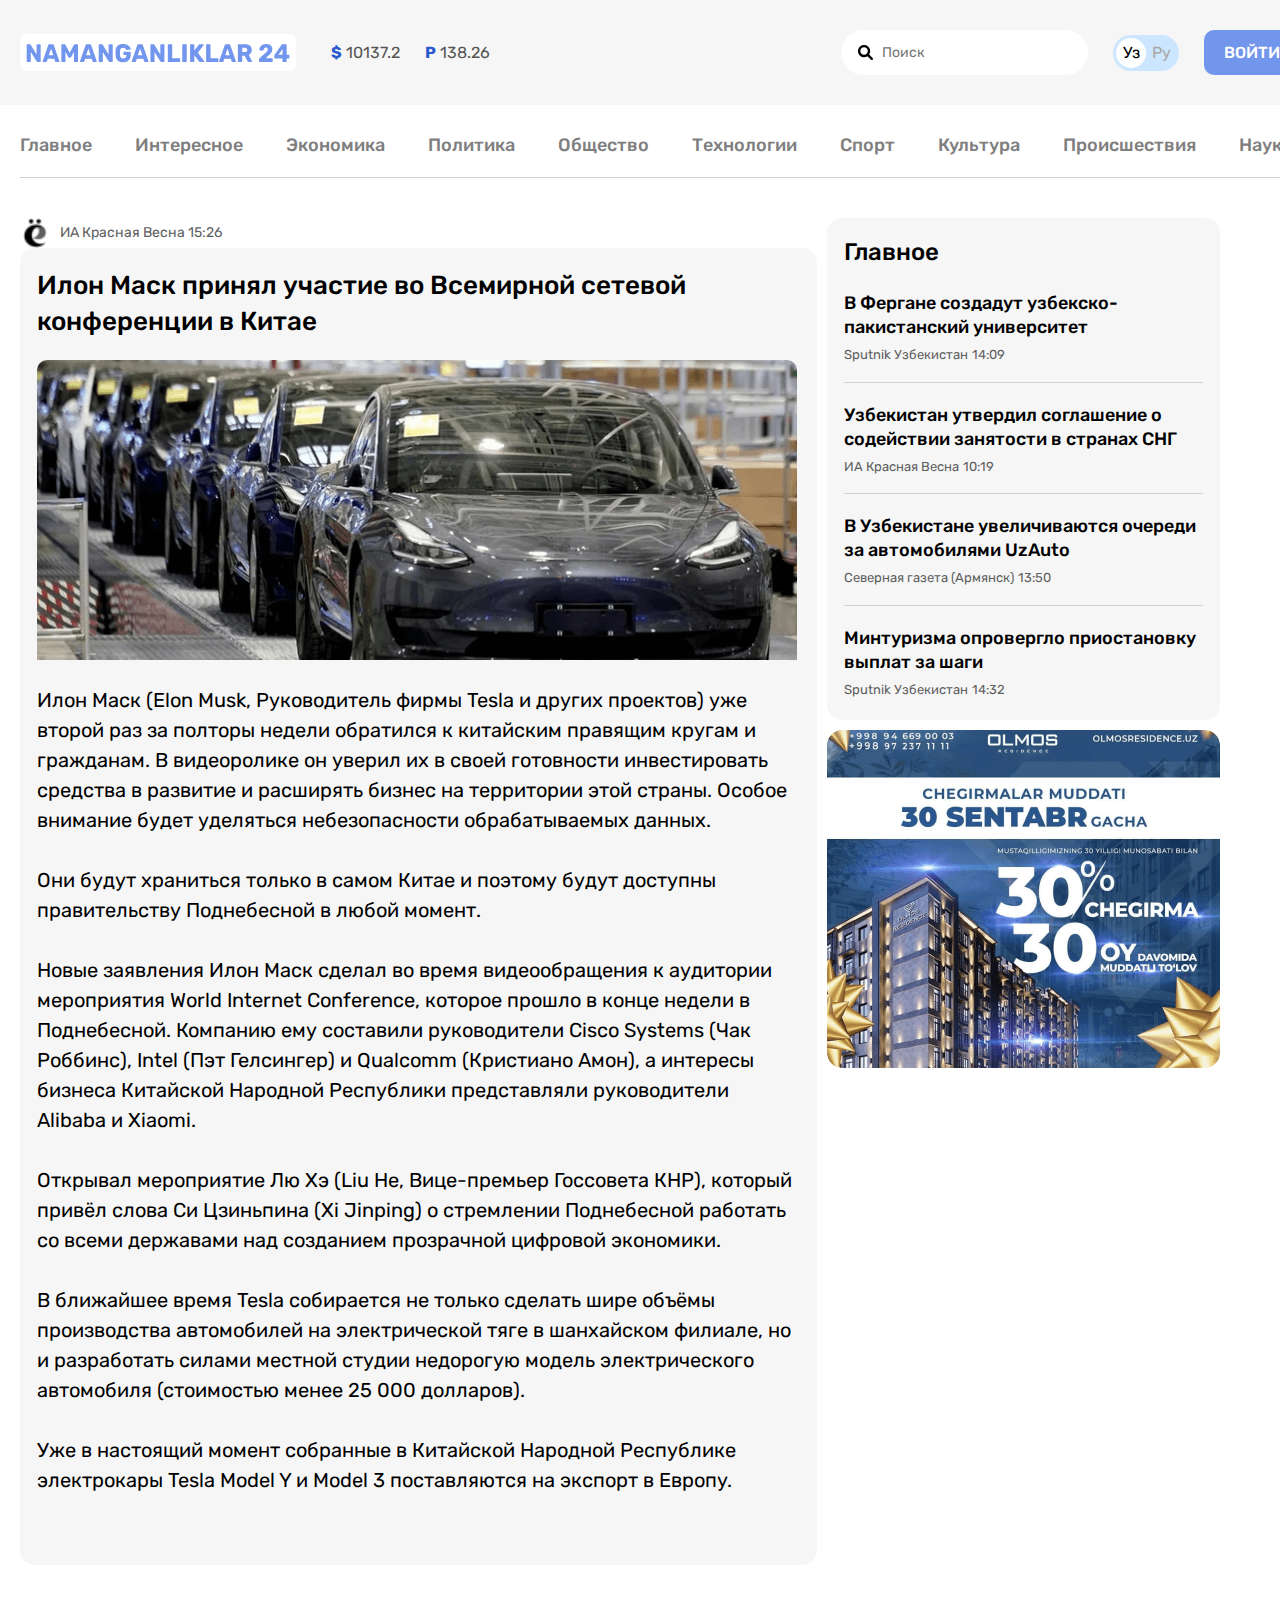
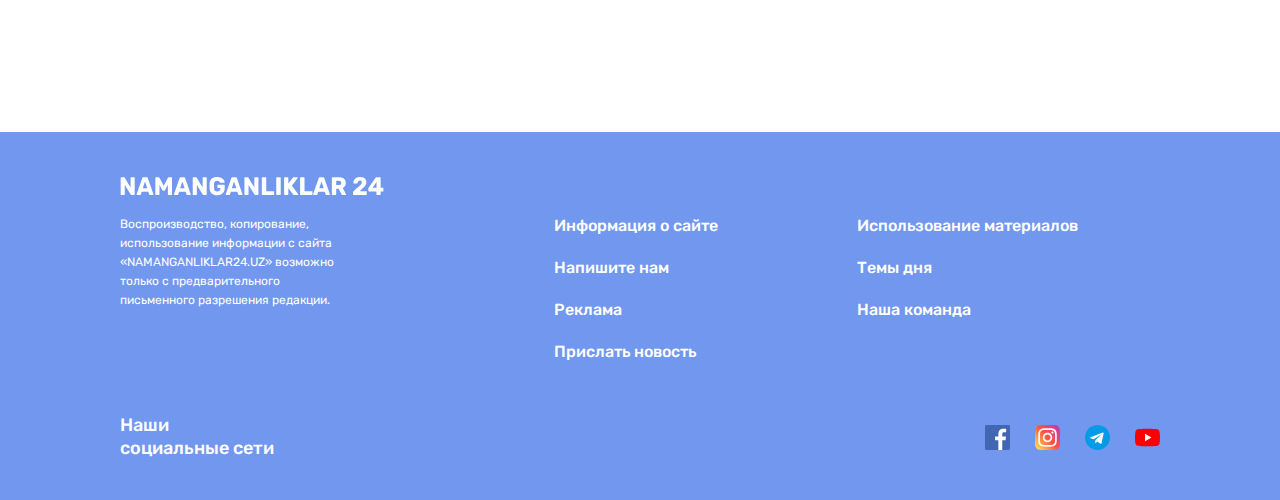
==== article.html @ df7be06e "add 2 html" ====
<!DOCTYPE html>
<html lang="ru">
<head>
    <meta charset="UTF-8">
    <meta http-equiv="X-UA-Compatible" content="IE=edge">
    <meta name="viewport" content="width=device-width, initial-scale=1.0">
    <title>Namanganliklar -24-</title>
    <!-- google fonts -->
    <link rel="preconnect" href="https://fonts.googleapis.com">
    <link rel="preconnect" href="https://fonts.gstatic.com" crossorigin>
    <link href="https://fonts.googleapis.com/css2?family=Rubik:wght@400;500&display=swap" rel="stylesheet">

    <!-- css styles -->
    <link rel="stylesheet" href="/normalize.css">
    <link rel="stylesheet" href="/style.css">
</head>
<body>
    <header> 
        <!-- site header top section -->
        <div class="site-header-top">
            <div class="container site-header-top-container">
                <a class="site-header-top-logo" href="./index.html">
                    <img class="site-header-top-img" src="./img/logo.svg" alt="Namanganliklar sayt logosi" width="264px" height="28px">
                </a>
                <ul class="currency-rates">
                    <li class="currency-rates-item">
                        <strong class="currency-rates-strong">$</strong>
                        <span class="currency-rates-text">10137.2</span>
                    </li>
                    <li class="currency-rates-item">
                        <strong class="currency-rates-strong">P</strong>
                        <span class="currency-rates-text">138.26</span>
                    </li>
                </ul>
                <form class="site-header-top-form" action="" method="get">
                    <input class="site-header-top-form-input" type="search" aria-label="search" name="search" placeholder="Поиск" required>
                </form>
                <span class="lang-toggler">
                    <a class="lang-toggler-link lang-tonggler-link-ACTIVE" href="">Уз</a>
                    <a class="lang-toggler-link" href="">Ру</a>
                </span>
                <a class="site-header-top-btn primary-btn" href="">ВОЙТИ</a>
            </div>
        </div>
    <!-- site header top end -->
    <!-- site header bottom -->
    <div class="site-header-bottom">
        <div class="container">
            <nav class="site-header-nav">
                <ul class="site-header-nav-list">
                    <li class="site-header-nav-item">
                        <a class="site-header-nav-list-item-link" href="index.html">Главное</a>
                    </li>
                    <li class="site-header-nav-item">
                        <a class="site-header-nav-list-item-link" href="index-list.html">Интересное</a>
                    </li>
                    <li class="site-header-nav-item">
                        <a class="site-header-nav-list-item-link" href="">Экономика</a>
                    </li>
                    <li class="site-header-nav-item">
                        <a class="site-header-nav-list-item-link" href="">Политика</a>
                    </li>
                    <li class="site-header-nav-item">
                        <a class="site-header-nav-list-item-link" href="">Общество</a>
                    </li>
                    <li class="site-header-nav-item">
                        <a class="site-header-nav-list-item-link" href="">Технологии</a>
                    </li>
                    <li class="site-header-nav-item">
                        <a class="site-header-nav-list-item-link" href="">Спорт</a>
                    </li>
                    <li class="site-header-nav-item">
                        <a class="site-header-nav-list-item-link" href="">Культура</a>
                    </li>
                    <li class="site-header-nav-item">
                        <a class="site-header-nav-list-item-link" href="">Происшествия</a>
                    </li>
                    <li class="site-header-nav-item">
                        <a class="site-header-nav-list-item-link" href="">Наука</a>
                    </li>
                </ul>
            </nav>
        </div>
    </div>
    <!-- site header bottom -->
    </header>
    <main class="site-main">
<!-- news cards section -->

<!-- gl news section wrapper -->
<div class="container">
<div class="gl-news-wrapper-arcitcle">
<!-- gl news -->
    <div class="gl-news">
        <div class="gl-news-item-footer">
                            <img class="gl-news-item-footer-img-arcticle" src="./img/solenka.png" alt="krasnayavesna sayt logosi" srcset="./img/solenka.png 1x, ./img/solenka@2x.png 2x" width="30" height="30">
                                <span class="gl-news-item-footer-text-arcticle">ИА Красная Весна 15:26</span>
                        </div>
        <ul class="gl-news-list">
            <!-- global news item 1 -->
            <li class="gl-news-item-article">
                <h2 class="gl-news-item-content-title-arcticle">Илон Маск принял участие во Всемирной сетевой конференции в Китае
                    </h2>
                    <img class="gl-news-item-img-arcticle" src="./img/teslabig.png" alt="samalyot" srcset="./img/teslabig.png 1x, ./img/teslabig@2x.png 2x" width="797px" height="300">
<p class="gl-news-item-text-arcticle"> 
    Илон Маск (Elon Musk, Руководитель фирмы Tesla и других проектов) уже второй раз за полторы недели обратился к китайским правящим кругам и гражданам. В видеоролике он уверил их в своей готовности инвестировать средства в развитие и расширять бизнес на территории этой страны. Особое внимание будет уделяться небезопасности обрабатываемых данных. 
    <br>
    <br>
    Они будут храниться только в самом Китае и поэтому будут доступны правительству Поднебесной в любой момент.
    <br>
    <br>
    Новые заявления Илон Маск сделал во время видеообращения к аудитории мероприятия World Internet Conference, которое прошло в конце недели в Поднебесной. Компанию ему составили руководители Cisco Systems (Чак Роббинс), Intel (Пэт Гелсингер) и Qualcomm (Кристиано Амон), а интересы бизнеса Китайской Народной Республики представляли руководители Alibaba и Xiaomi. 
    <br>
    <br>
    Открывал мероприятие Лю Хэ (Liu He, Вице-премьер Госсовета КНР), который привёл слова Си Цзиньпина (Xi Jinping) о стремлении Поднебесной работать со всеми державами над созданием прозрачной цифровой экономики.
    <br>
    <br>
    В ближайшее время Tesla собирается не только сделать шире объёмы производства автомобилей на электрической тяге в шанхайском филиале, но и разработать силами местной студии недорогую модель электрического автомобиля (стоимостью менее 25 000 долларов).
    <br>
    <br>
    Уже в настоящий момент собранные в Китайской Народной Республике электрокары Tesla Model Y и Model 3 поставляются на экспорт в Европу.
</p>
            </li>

</div>
<!-- gl news end -->

<!-- gl news saidbar -->
<div class="gl-news-saidbar">
    <ul class="gl-news-saidbar-list">
        <h2 class="gl-news-saidbar-list-title">Главное</h2>
        <!-- gl news saidbar list item 1 -->
        <li class="gl-news-saidbar-list-item">
            <h2 class="gl-news-saidbar-list-item-title">В Фергане создадут узбекско-пакистанский университет</h2>
            <div class="gl-news-saidbar-item-footer">
                    <span class="gl-news-saidbar-item-footer-text">Sputnik Узбекистан</span>
                    <time class="gl-news-saidbar-item-footer-time" datetime="2022-02-12T15:55:59">14:09</time>
            </div>
        </li>
        <!-- gl news saidbar list item 2 -->
        
        <li class="gl-news-saidbar-list-item">
            <h2 class="gl-news-saidbar-list-item-title">Узбекистан утвердил соглашение о содействии занятости в странах СНГ</h2>
            <div class="gl-news-saidbar-item-footer">
                    <span class="gl-news-saidbar-item-footer-text">ИА Красная Весна</span>
                    <time class="gl-news-saidbar-item-footer-time" datetime="2022-02-12T15:55:59">10:19</time>
            </div>
        </li>
        <!-- gl news saidbar list item 3 -->
        <li class="gl-news-saidbar-list-item">
            <h2 class="gl-news-saidbar-list-item-title">В Узбекистане увеличиваются очереди за автомобилями UzAuto</h2>
            <div class="gl-news-saidbar-item-footer">
                    <span class="gl-news-saidbar-item-footer-text">Северная газета (Армянск)</span>
                    <time class="gl-news-saidbar-item-footer-time" datetime="2022-02-12T15:55:59">13:50</time>
            </div>
        </li>
        <!-- gl news saidbar list item 4 -->
        <li class="gl-news-saidbar-list-item">
            <h2 class="gl-news-saidbar-list-item-title">Минтуризма опровергло приостановку выплат за шаги</h2>
            <div class="gl-news-saidbar-item-footer">
                    <span class="gl-news-saidbar-item-footer-text">Sputnik Узбекистан</span>
                    <time class="gl-news-saidbar-item-footer-time" datetime="2022-02-12T15:55:59">14:32</time>
            </div>
        </li>
    </ul>
    <a class="gl-news-saidbar-banner-link" href="https://olmosresidence.uz/" target="_blank">
        <img class="gl-news-saidbar-banner" src="./img/olmos-img.png" alt="olmosimglogo" srcset="./img/olmos-img.png 1x, ./img/olmos-img@2x.png 2x" width="393" height="338px">
    </a>
</div>
<!-- gl news saidbar -->

</div>
</div>
<!-- global news section end -->
</main>

<footer class="footer">

<div class="site-footer-container">
    <a class="site-footer-logo" href="index.html">
        <img class="site-footer-img" src="./img/footer-logo.svg" alt="Namanganliklar-24 logosi" width="264" height="28">
    </a>
    <div class="site-footer-middle">
        <div class="site-middle-text">Воспроизводство, копирование, использование информации с сайта «NAMANGANLIKLAR24.UZ» возможно только с предварительного письменного разрешения редакции.</div>
        <div class="site-footer-middle-list-wrapper">
            <ul class="site-footer-middle-list">
                <li class="site-footer-middle-list-item">
                    <a class="site-fotter-middle-list-item-link" href="#">Информация о сайте</a>
                </li> 
                <li class="site-footer-middle-list-item">
                    <a class="site-fotter-middle-list-item-link" href="#">Напишите нам</a>
                </li> 
                <li class="site-footer-middle-list-item">
                    <a class="site-fotter-middle-list-item-link" href="#">Реклама</a>
                </li>
                <li class="site-footer-middle-list-item">
                    <a class="site-fotter-middle-list-item-link" href="#">Прислать новость</a>
                </li>
            </ul>
            <ul class="site-footer-middle-list">
                <li class="site-footer-middle-list-item">
                    <a class="site-fotter-middle-list-item-link" href="#">Использование материалов</a>
                </li> 
                <li class="site-footer-middle-list-item">
                    <a class="site-fotter-middle-list-item-link" href="#">Темы дня</a>
                </li> 
                <li class="site-footer-middle-list-item">
                    <a class="site-fotter-middle-list-item-link" href="#">Наша команда
                    </a>
                </li>
            </ul>
        </div>
        </div>
        <hr class="site-middle-hr">
        <div class="site-footer-socialmedia">
            <div class="site-footer-socialmedia-title">Наши социальные сети</div>
            <ul class="site-footer-socialmedia-list">
                <li class="site-footer-socialmedia-list-item">
                    <a class="site-footer-socialmedia-item-link" href="https://m.facebook.com/namanganliklar24/" target="_blank">
                        <img class="site-footer-socialmedia-item-img" src="./img/faccebook-icon.svg" alt="faccebook icon" width="25" height="25">
                    </a>
                </li><li class="site-footer-socialmedia-list-item">
                    <a class="site-footer-socialmedia-item-link" href="https://www.instagram.com/namanganliklar24.uz/" target="_blank">
                        <img class="site-footer-socialmedia-item-img" src="./img/instagram-icon.svg" alt="instagram-icon" width="25" height="25">
                    </a>
                </li><li class="site-footer-socialmedia-list-item">
                    <a class="site-footer-socialmedia-item-link" href="https://t.me/s/Namanganliklar?q=%23Namanganliklar&before=15898" target="_blank">
                        <img class="site-footer-socialmedia-item-img" src="./img/telegram-icon.svg" alt="telegram-icon" width="25" height="25">
                    </a>
                </li><li class="site-footer-socialmedia-list-item">
                    <a class="site-footer-socialmedia-item-link" href="https://www.youtube.com/namanganliklar24" target="_blank">
                        <img class="site-footer-socialmedia-item-img" src="./img/youtube-icon.svg" alt="youtube-icon" width="25" height="25">
                    </a>
                </li>
            </ul>
        </div>
</div>
</footer>
</body>
</html>
---- style.css ----
/* global styles */
/* font-family: 'Rubik', sans-serif; */
*,
*::after,
*::before {
    padding: 0;
    margin: 0;
}



html {
    height: 100%;
    scroll-behavior: smooth;
}

body {
    height: 100%;
    display: flex;
    flex-direction: column;
    background-color: rgb(255, 255, 255);
    font-family: 'Rubik', 'Arial', sans-serif;
    font-size: 16px;
    font-weight: 400;
    line-height: 22px;
    color: #4a4b4c;
    
}

img {
    max-width: 100%;
    height: auto;
}

/* container styles */

.container {
width: 100%;
max-width: 1280px;
padding-left: 20px;
padding-right: 20px;
margin-left: auto;
margin-right: auto;
}

.orange-btn {
    font-weight: 500;
    font-size: 20px;
    line-height: 23.7px;
    color: #fff;
    padding: 13px 30px;
    border-radius: 10px;
    background-color: #f78b3b; 
    border: none;
    text-decoration: none;
    cursor: pointer;
    display:inline-block;

}

/* main styles */



/* site header top section styles  */


.site-header-top {
    padding: 30px 0;
    background-color:#F6F6F6;
    margin-bottom: 10px;
}

.site-header-top-container {
    display: flex;
    align-items: center;
}
.site-header-top-logo {
    background-color:#fff;
    border-radius: 7px;
    padding: 9px 6px 8px;
    display: flex;
    margin-right: 35px;
}
.site-header-top-img {
    display: block;
}
.site-header-top-img:hover {
    opacity: 80%;
}

.site-header-top-img:active {
    opacity: 60%;
}

.currency-rates {
    display: flex;
    align-items: center;
    list-style: none;
    margin-right: auto;
}
.currency-rates-item:not(:last-child) {
    margin-right: 25px;

}
.currency-rates-strong {
    color: #2959ce;
}
.currency-rates-text {
    color: #555;
}

.site-header-top-form {
    margin-right: 25px;
}

.site-header-top-form-input {
    border-radius: 60px;
    background-color: #fff;
    padding: 14px 10px 14px 41px;
    border: none;
    outline: none;
    font-size: 14px;
    line-height: 17px;
    color: #8d8d8d;
    background-image: url(./img/search-icon.svg);
    background-repeat: no-repeat;
    background-size: 15px;
    background-position: 16.5px center;

}

.lang-toggler {
    display: flex;
    align-items:center;
    padding: 3px;
    background-color: #cde6ff;
    border-radius: 39px;
    margin-right: 25px;
}
.lang-toggler-link {
width: 30px;
height: 30px;
border-radius: 50%;
text-align: center;
text-decoration: none;
line-height: 30px;
color:#a6a6a6;
display: inline-block;
}
.lang-tonggler-link-ACTIVE {
    background-color: #fff;
    color: #000;
}
.site-header-top-btn {

}
.primary-btn {
    font-weight: 500;
    line-height: 19px;
    color: #fff;
    padding: 13px 20px;
    border-radius: 10px;
    background-color: #7296ec;
    text-decoration: none;
    border: none;
}

.primary-btn:hover {
    background-color: rgba(114, 150, 236, 0.8);
}
.primary-btn:active {
    background-color: rgba(114, 150, 236, 0.6);
}

/* site-header-bottom */

.site-header-bottom {
    background-color: #fff;
}
/* siteheaderbottom end */

.site-header-nav {
    padding-top: 15px;
    padding-bottom: 15px;
    border-bottom:solid 1px #d1d1d1;
    margin-bottom: 40px;

}
.site-header-nav-list {
    display: flex;
    list-style-type: none;
    flex-wrap: wrap;
    align-items: center;
    flex-grow: 1;

}
.site-header-nav-item {
    margin-bottom: 5px;
    margin-top: 5px;
}


.site-header-nav-item:not(:last-child) {
    margin-right: 43px;
}
.site-header-nav-list-item-link {
    font-weight: 500;
    font-size: 18px;
    line-height: 21.33px;
    color: #7f7f7f;
    text-decoration: none;
}
.site-header-nav-list-item-link:hover {
    color: #7296ec;
}

.site-header-nav-list-item-link:active {
    color: #7296ec;
    opacity: 80%;
}


.site-header-banner {
    margin-bottom: 50px;
    display: flex;
}

.site-header-banner-img {
    width: 100%;
    height: auto;


}


/* main section styles */

.site-main {
    background-color:#fff;
    flex-grow: 1;
}
/* main section styles ned */
/* news cards section styles */
.news-cards {
    display: flex;
    flex-wrap: wrap;
    list-style: none;
    margin-right: -10px;
}

.news-cards-item {
    width: 386px;
    padding: 20px 17px 15px;
    border-radius: 15px;
    background-color:#F6F6F6;
    margin-bottom: 10px;
    display: flex;
    flex-direction: column;
}

.news-cards-item:not(:last-child) {
    margin-right: 10px;
}


.news-cards-item-title {
    margin-bottom: 10px;
}
.news-cards-item-link {
    font-size: 20px;
    line-height: 26px;
    text-decoration: none;
    font-weight: 500;
    color: #000;

}
.news-cards-item-text {
    margin-bottom: 15px;

}
.news-cards-item-img {
    width: 359px;
    height: 165px;
    object-fit: cover;
    margin-bottom: 15px;
    margin-top: auto;
}

.news-cards-item-footer {
    display: flex;
    align-items:center;


}
.news-card-item-footer-img {
    width: 20px;
    height: 20px;
    object-fit: contain;
    margin-right: 10px;


}

.news-cards-item-footer-time,
.news-cards-item-footer-text {
    font-size: 12px;
    line-height: 14.22px;
    font-weight: 400;
    color: #5e5f61;


}
.news-cards-item-footer-time {
    margin-left: 4px;

}

/* / news section end */

/* notification section */

.notification {
    width: 100%;
    max-width: 1050px;
    background-image: url(./img/backgorundnotification.jpg);
    background-size:cover;
    background-position: center;
    background-repeat: no-repeat;
    margin-left: auto;
    margin-right: auto;
    padding: 24px 71px 24px 29px;
    border-radius:  10px;
    display: flex;
    align-items: center;
    justify-content: space-between;
    margin: 60px auto;
}

.notification-title {
    font-weight: 500;
    font-size: 20px;
    line-height: 26px;
    color: #000;
    width: 100%;
    max-width: 404px;
}

/* gl news styles */


.gl-news-wrapper {
    display: flex;
    background-color:#fff;
    padding-top: 48px;
    padding-bottom: 48px;
    padding-right: 48px;
    position: relative;
    margin-bottom: 100px;
}
.gl-news {
    width: 100%;
    max-width: 797px;
    display: flex;
    flex-direction: column;

}
.gl-news-title {
    position: absolute;
    top: 0;
    left: 0;
    font-weight: 500;
    font-size: 24px;
    line-height: 28.5px;
    color: #000;
}
.gl-news-list {
    margin-bottom: 19px;
    list-style: none;
}
.gl-news-item {
    border-radius: 15px;
    background-color: #F6F6F6;
    padding: 20px 20px 20px 17px;
    display: flex;
}

.gl-news-item-article {
    border-radius: 15px;
    background-color: #F6F6F6;
    padding: 20px 20px 20px 17px;
    display: flex;
    flex-direction: column;
}
.gl-news-item:not(:last-child) {
    margin-bottom: 10px;

}


.gl-news-item-img {
    width: 210px;
    height: 165px;
    object-fit: cover;
    border-radius: 10px;
    margin-right: 15px;
}

.gl-news-item-content-title {
    margin-bottom: 10px;
}
.gl-news-item-content-link {
    font-weight: 500;
    font-size: 20px;
    line-height: 26px;
    color: #000;
    text-decoration: none;
}

.gl-news-item-content-link:hover {
    color:#7296ec;
}


.gl-news-item-content-text {
margin-bottom: 17px;
}
.gl-news-item-footer-time,
.gl-news-item-footer-text {
font-size: 12px;
line-height: 14.22px;
color: #5e5f61;
}

.gl-news-item-footer {
    display: flex;
    align-items:center;
}
.gl-news-item-footer-img {
    object-fit: contain;
    width: 20px;
    height: 20px;
    margin-right: 10px;
    border-radius: 5px;
}
.gl-news-item-footer-time {
    margin-left: 4px;
}
.gl-news-button {
    font-weight: 500;
    font-size: 16px;
    line-height: 19px;
    color: #000;
    padding: 17px;
    border-radius: 10px;
    border: 0;
    background-color:#eaeaea;
    cursor: pointer;
}
.gl-news-button:hover {
    color: #2959ce;
}
/* gl news saidbar styles */
.gl-news-saidbar {  
margin-left: 10px;
width: 100%;
max-width: 393px;
}
.gl-news-saidbar-list {
padding: 20px 17px 23px;
list-style: none;
background-color:#F6F6F6;
border-radius: 15px;
margin-bottom: 10px;
}
.gl-news-saidbar-list-title {
margin-bottom: 25px;
font-size: 24px;
line-height: 28.44px;
color: #000;
font-weight: 500;

}
.gl-news-saidbar-list-item:not(:last-child) {
    padding-bottom: 19px;
    border-bottom:solid 1px #d2d2d2;
    margin-bottom: 20px;
}
.gl-news-saidbar-list-item-title {
    font-size: 18px;
    line-height: 24px;
    color: #000;
    font-weight: 500;
    margin-bottom: 8px;
}
.gl-news-saidbar-item-footer {
    display: flex;
    align-items: center;
}
.gl-news-saidbar-item-footer-time,
.gl-news-saidbar-item-footer-text {
    font-size: 13px;
    line-height: 15.41px;
    color: #5e5f61;
}
.gl-news-saidbar-item-footer-time {
    margin-left: 4px;

}
.gl-news-saidbar-banner-link {
    display: flex;

}
.gl-news-saidbar-banner-list {
    width: 393px;
    height: 553px;
    object-fit: cover;
    border-radius: 15px;
}
.gl-news-saidbar-banner {
width: 393px;
height: 338px;
object-fit: cover;
border-radius: 15px;
}
/* gl news saidbar styles */

/* footer section styles */

.footer {
    background-color: #7297ef;
    padding: 40px 0;
}
.site-footer-container {
    width: 100%;
    max-width: 1040px;
    padding-left: 20px;
    padding-right: 20px;
    margin-left: auto;
    margin-right: auto;
}
.site-footer-logo {
    display: inline-flex;
    margin-bottom: 15px;
}
.site-footer-img {
    width: 264px;
    height: 28px;
    object-fit: contain;
}
.site-footer-middle {
    display: flex;
}
.site-middle-text {
    width: 229px;
    color: #fff;
    font-size: 12px;
    line-height: 19px;
    margin-right: 205px;
}
.site-footer-middle-list-wrapper {
    justify-content: space-between;
    display: flex;
    flex-grow: 1;
}
.site-footer-middle-list {
    width: 50%;
    list-style: none;
}

.site-footer-middle-list-item:not(:last-child) {
    margin-bottom: 20px;
}
.site-footer-middle-list-item {
    text-decoration: none;
}
.site-fotter-middle-list-item-link {
    text-decoration: none;
    color:#fff;
    font-weight: 500;
    font-size: 16px;
    line-height: 19px;
}
.site-middle-hr {
    width: 100%;
    height: 1px;
    margin-top: 30px;
    margin-bottom: 20px;
    color: #cecece;
    border: none;
}
.site-footer-socialmedia {
    display: flex;
    align-items:center;
    justify-content: space-between;
}
.site-footer-socialmedia-title {
    font-weight: 500;
    color: #fff;
    font-size: 18px;
    line-height: 23px;
    width: 161px;
}
.site-footer-socialmedia-list {
    list-style: none;
    display: flex;
    align-items: center;
}
.site-footer-socialmedia-list-item:not(:last-child) {
    margin-right: 25px;
}

.site-footer-socialmedia-item-link {
    text-decoration: none;
    display: flex;
}
.site-footer-socialmedia-item-img {
    object-fit: contain;
    width: 25px;
    height: 25px;
}
.site-footer-socialmedia-item-img:active {
    opacity: 0.8;
}
.site-fotter-middle-list-item-link:hover {
    text-decoration: underline;
}
/* footer section styles end */


/* arcticle styles */

.gl-news-item-text-arcticle {
    width: 100%;
    max-width: 797px;
    font-weight: 400;
    font-size: 20px;
    line-height: 30px;
    color: rgb(0, 0, 0);
    padding-bottom: 50px ;
}

.gl-news-item-content-title-arcticle {
    width: 100%;
    max-width: 797px;
    color: #000;
    font-weight: 500;
    font-size: 26px;
    line-height: 36px;
    padding-bottom: 20px;
}

.gl-news-item-footer-img-arcticle {
    width: 30px;
    height: 30px;
    object-fit: contain;
    padding-right: 10px;
}
.gl-news-item-footer-text-arcticle {
    font-weight: 400;
    font-size: 14px;
    line-height: 16.59px;
    color: #5E5F61;

}

.gl-news-item-img-arcticle {
    width: 797px;
    height: 300px;
    object-fit: cover;
    border-radius: 10px;
    margin-right: 15px;
    padding-bottom: 25px;
}

.gl-news-wrapper-arcitcle {
    display: flex;
    background-color:#fff;
    padding-bottom: 48px;
    padding-right: 48px;
    position: relative;
    margin-bottom: 100px;
}
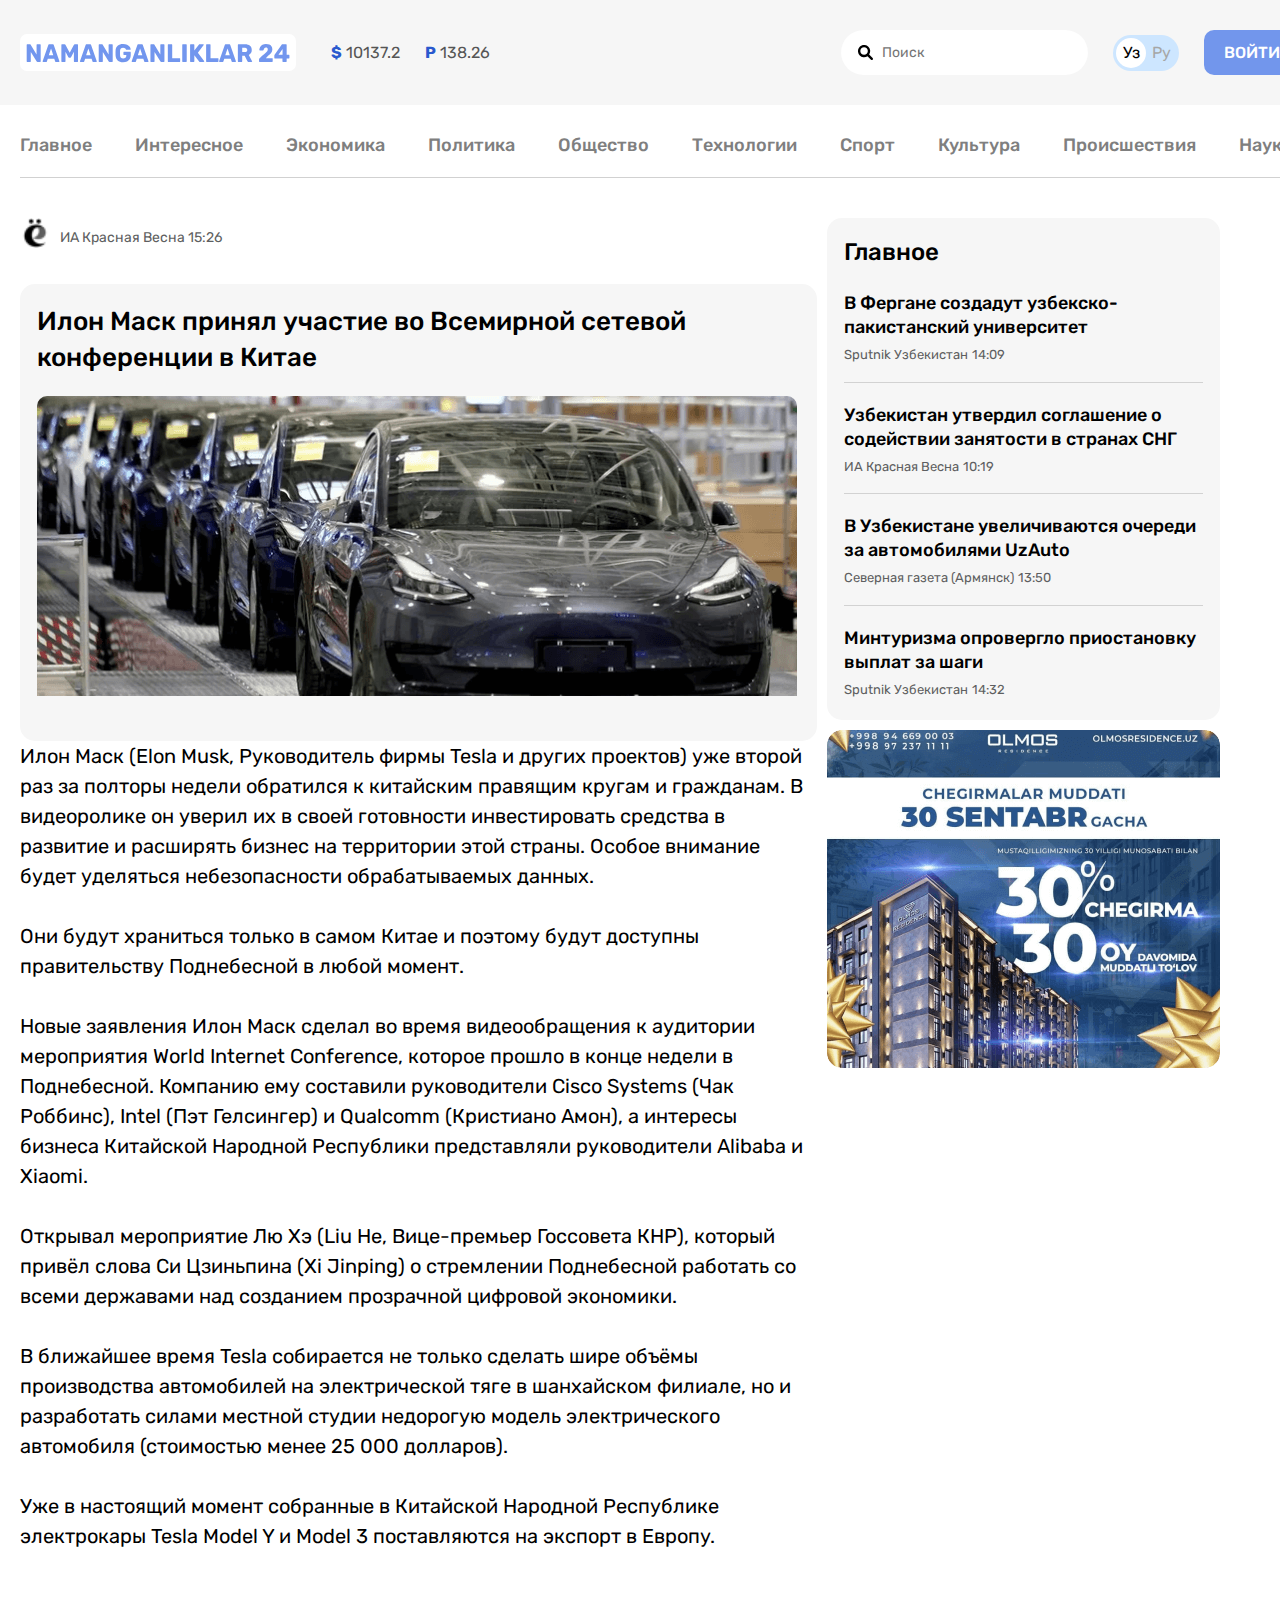
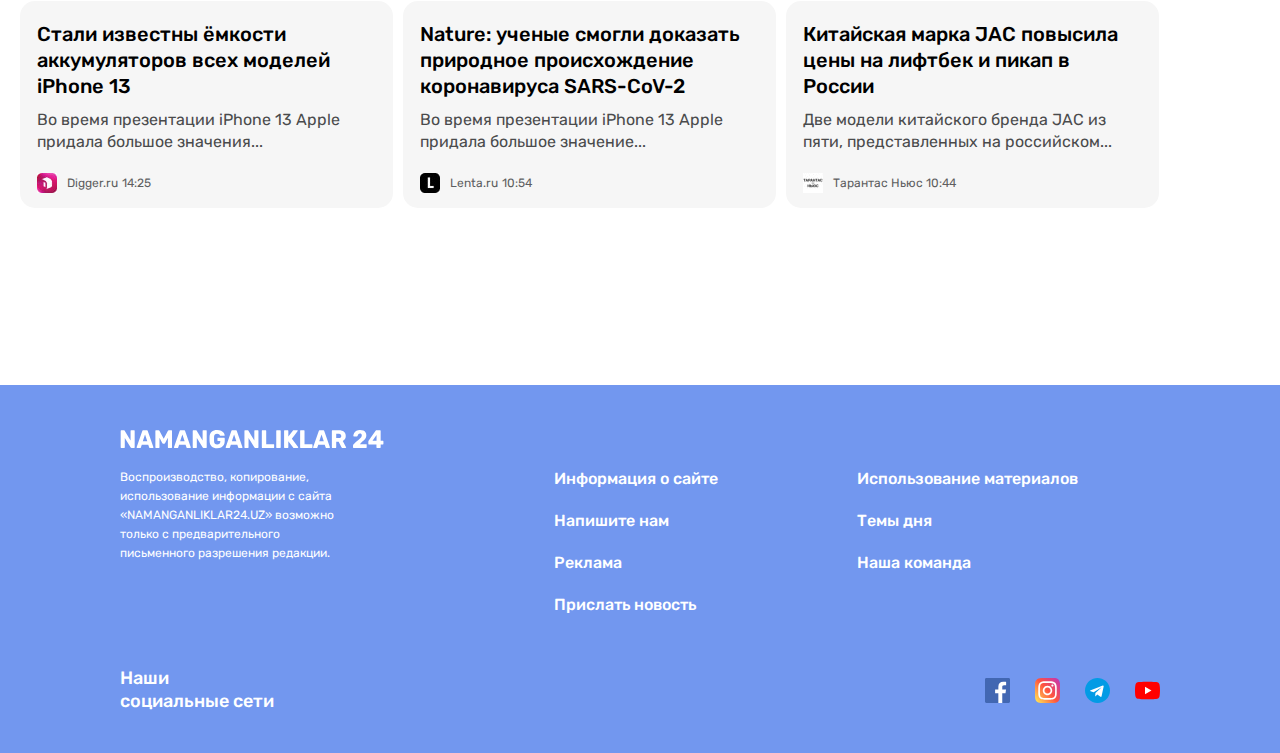
==== commit 5d081b05: "add new forum html site end" ====
--- a/article.html
+++ b/article.html
@@ -101,7 +101,7 @@
             <li class="gl-news-item-article">
                 <h2 class="gl-news-item-content-title-arcticle">Илон Маск принял участие во Всемирной сетевой конференции в Китае
                     </h2>
-                    <img class="gl-news-item-img-arcticle" src="./img/teslabig.png" alt="samalyot" srcset="./img/teslabig.png 1x, ./img/teslabig@2x.png 2x" width="797px" height="300">
+                    <img class="gl-news-item-img-arcticle" src="./img/teslabig.png" alt="samalyot" srcset="./img/teslabig.png 1x, ./img/teslabig@2x.png 2x" width="797px" height="300"></li>
 <p class="gl-news-item-text-arcticle"> 
     Илон Маск (Elon Musk, Руководитель фирмы Tesla и других проектов) уже второй раз за полторы недели обратился к китайским правящим кругам и гражданам. В видеоролике он уверил их в своей готовности инвестировать средства в развитие и расширять бизнес на территории этой страны. Особое внимание будет уделяться небезопасности обрабатываемых данных. 
     <br>
@@ -110,7 +110,7 @@
     <br>
     <br>
     Новые заявления Илон Маск сделал во время видеообращения к аудитории мероприятия World Internet Conference, которое прошло в конце недели в Поднебесной. Компанию ему составили руководители Cisco Systems (Чак Роббинс), Intel (Пэт Гелсингер) и Qualcomm (Кристиано Амон), а интересы бизнеса Китайской Народной Республики представляли руководители Alibaba и Xiaomi. 
-    <br>
+    <br> 
     <br>
     Открывал мероприятие Лю Хэ (Liu He, Вице-премьер Госсовета КНР), который привёл слова Си Цзиньпина (Xi Jinping) о стремлении Поднебесной работать со всеми державами над созданием прозрачной цифровой экономики.
     <br>
@@ -120,7 +120,45 @@
     <br>
     Уже в настоящий момент собранные в Китайской Народной Республике электрокары Tesla Model Y и Model 3 поставляются на экспорт в Европу.
 </p>
-            </li>
+<span class="wraperlist-arcticle"><li class="news-cards-item-arcticle">
+    <h2 class="news-cards-item-title-arcticle">
+        <a href="" class="news-cards-item-link-arcticle">Стали известны ёмкости аккумуляторов всех моделей iPhone 13</a>
+    </h2>
+    <p class="news-cards-item-text-arcticle">Во время презентации iPhone 13 Apple придала большое значения...</p>
+    <div class="news-cards-item-footer">
+        <img class="news-card-item-footer-img-arcticle" src="./img/digger-ru.jpg" alt="digger-ru sayt logosi" srcset="./img/digger-ru.jpg 1x, ./img/digger-ru@2x.jpg 2x" width="20" height="20">
+            <span class="news-cards-item-footer-text">Digger.ru </span>
+            <time class="news-cards-item-footer-time" datetime="2022-02-12T15:55:59">14:25</time>
+            <span class="wraperlist-arcticle"><li class="news-cards-item-arcticle">
+                <h2 class="news-cards-item-title-arcticle">
+                    <a href="#" class="news-cards-item-link-arcticle">Nature: ученые смогли доказать природное происхождение коронавируса SARS-CoV-2</a>
+                </h2>
+                <p class="news-cards-item-text-arcticle">Во время презентации iPhone 13 Apple придала большое значение...</p>
+                <div class="news-cards-item-footer">
+                    <img class="news-card-item-footer-img-arcticle" src="./img/lenta-ru.jpg" alt="digger-ru sayt logosi" srcset="./img/lenta-ru.jpg 1x, ./img/lenta-ru@2x.jpg 2x" width="20" height="20">
+                        <span class="news-cards-item-footer-text">Lenta.ru </span>
+                        <time class="news-cards-item-footer-time" datetime="2022-02-12T15:55:59">10:54</time>
+                    </span>
+                    <span class="wraperlist-arcticle"><li class="news-cards-item-arcticle">
+                        <h2 class="news-cards-item-title-arcticle">
+                            <a href="#" class="news-cards-item-link-arcticle">Китайская марка JAC повысила цены на лифтбек и пикап в России</a>
+                        </h2>
+                        <p class="news-cards-item-text-arcticle">Две модели китайского бренда JAC из пяти, представленных на российском...</p>
+                        <div class="news-cards-item-footer">
+                            <img class="news-card-item-footer-img-arcticle" src="./img/tarantasnew.jpg" alt="digger-ru sayt logosi" srcset="./img/tarantasnew.jpg 1x, ./img/tarantasnew@2x.jpg 2x" width="20" height="20">
+                                <span class="news-cards-item-footer-text">Тарантас Ньюс 10:44</span>
+                                <time class="news-cards-item-footer-time" datetime="2022-02-12T15:55:59"></time>
+                            </span>
+        
+
+    </span>
+    </div>
+</li>
+
+
+
+
+
 
 </div>
 <!-- gl news end -->
@@ -171,7 +209,7 @@
 
 </div>
 </div>
-<!-- global news section end -->
+
 </main>
 
 <footer class="footer">
--- a/style.css
+++ b/style.css
@@ -152,9 +152,8 @@
     background-color: #fff;
     color: #000;
 }
-.site-header-top-btn {
-
-}
+
+
 .primary-btn {
     font-weight: 500;
     line-height: 19px;
@@ -655,12 +654,15 @@
     height: 30px;
     object-fit: contain;
     padding-right: 10px;
+    padding-bottom: 36px;
 }
 .gl-news-item-footer-text-arcticle {
     font-weight: 400;
     font-size: 14px;
     line-height: 16.59px;
     color: #5E5F61;
+    padding-bottom: 36px;
+    padding-top: 10px;
 
 }
 
@@ -680,4 +682,115 @@
     padding-right: 48px;
     position: relative;
     margin-bottom: 100px;
+}
+
+.wraperlist-arcticle {
+    width: 100%;
+    display: flex;
+}
+.news-cards-item-arcticle:not(:last-child) {
+    margin-right: 10px;
+}
+.news-cards-item-arcticle {
+    width: 393px;
+    border-radius: 15px;
+    background-color:#F6F6F6;
+    margin-bottom: 10px;
+    display: flex;
+    flex-direction: column;
+    padding: 20px 18px 15px 17px;
+}
+.news-cards-item-title-arcticle {
+width: 338px;
+font-weight: 500;
+font-size: 20px;
+line-height: 26px;
+margin-bottom: 10px;
+}
+.news-cards-item-link-arcticle {
+    text-decoration: none;
+    color: #000;
+    font-weight: 500;
+    font-size: 20px;
+    line-height: 26px;
+}
+.news-cards-item-text-arcticle {
+    margin-bottom: 20px;
+    font-weight: 400;
+    font-size: 16px;
+    line-height: 22px;
+}
+
+.news-card-item-footer-img-arcticle {
+    width: 20px;
+    height: 20px;
+    object-fit: contain;
+    margin-right: 10px;
+}
+
+.contact-wrapper {
+    padding: 48px;
+    display: flex;
+    position: relative;
+
+}
+.contact-wrapper-from {
+    width: 696px;
+    display: flex;
+    flex-direction: column;
+
+}
+.contact-wrapper-title {
+font-weight: 500;
+font-size: 24px;
+line-height: 29px;
+color: #000;
+margin-top: 0;
+margin-bottom: 20px;
+position: absolute;
+top: 0;
+left: 0;
+}
+.contact-wrapper-input-both {
+    display: flex;
+    align-items: center;
+    justify-content: space-between;
+}
+.contact-wrapper-input {
+    border-radius: 10px;
+    border:solid 1px #0002;
+    padding: 18px 20px;    
+    margin-bottom: 10px;
+}
+.contact-wrapper-input-both-item {
+    width: calc(50% - 5px);
+
+}
+
+.contact-wrapper-textarea {
+    height: 180px;
+    margin-bottom: 20px;
+} 
+
+
+
+.contact-wrapper-input-both-margin input {
+    margin-right: 10px;
+}
+
+.contact-wrapper-button {
+    padding: 17px 30px;
+    background-color: #7297ef;
+}
+
+
+.gl-news-saidbar-list-item {
+}
+.gl-news-saidbar-list-item-title-forum {
+    font-size: 18px;
+line-height: 24px;
+color: #000;
+font-weight: 500;
+margin-bottom: 8px;
+
 }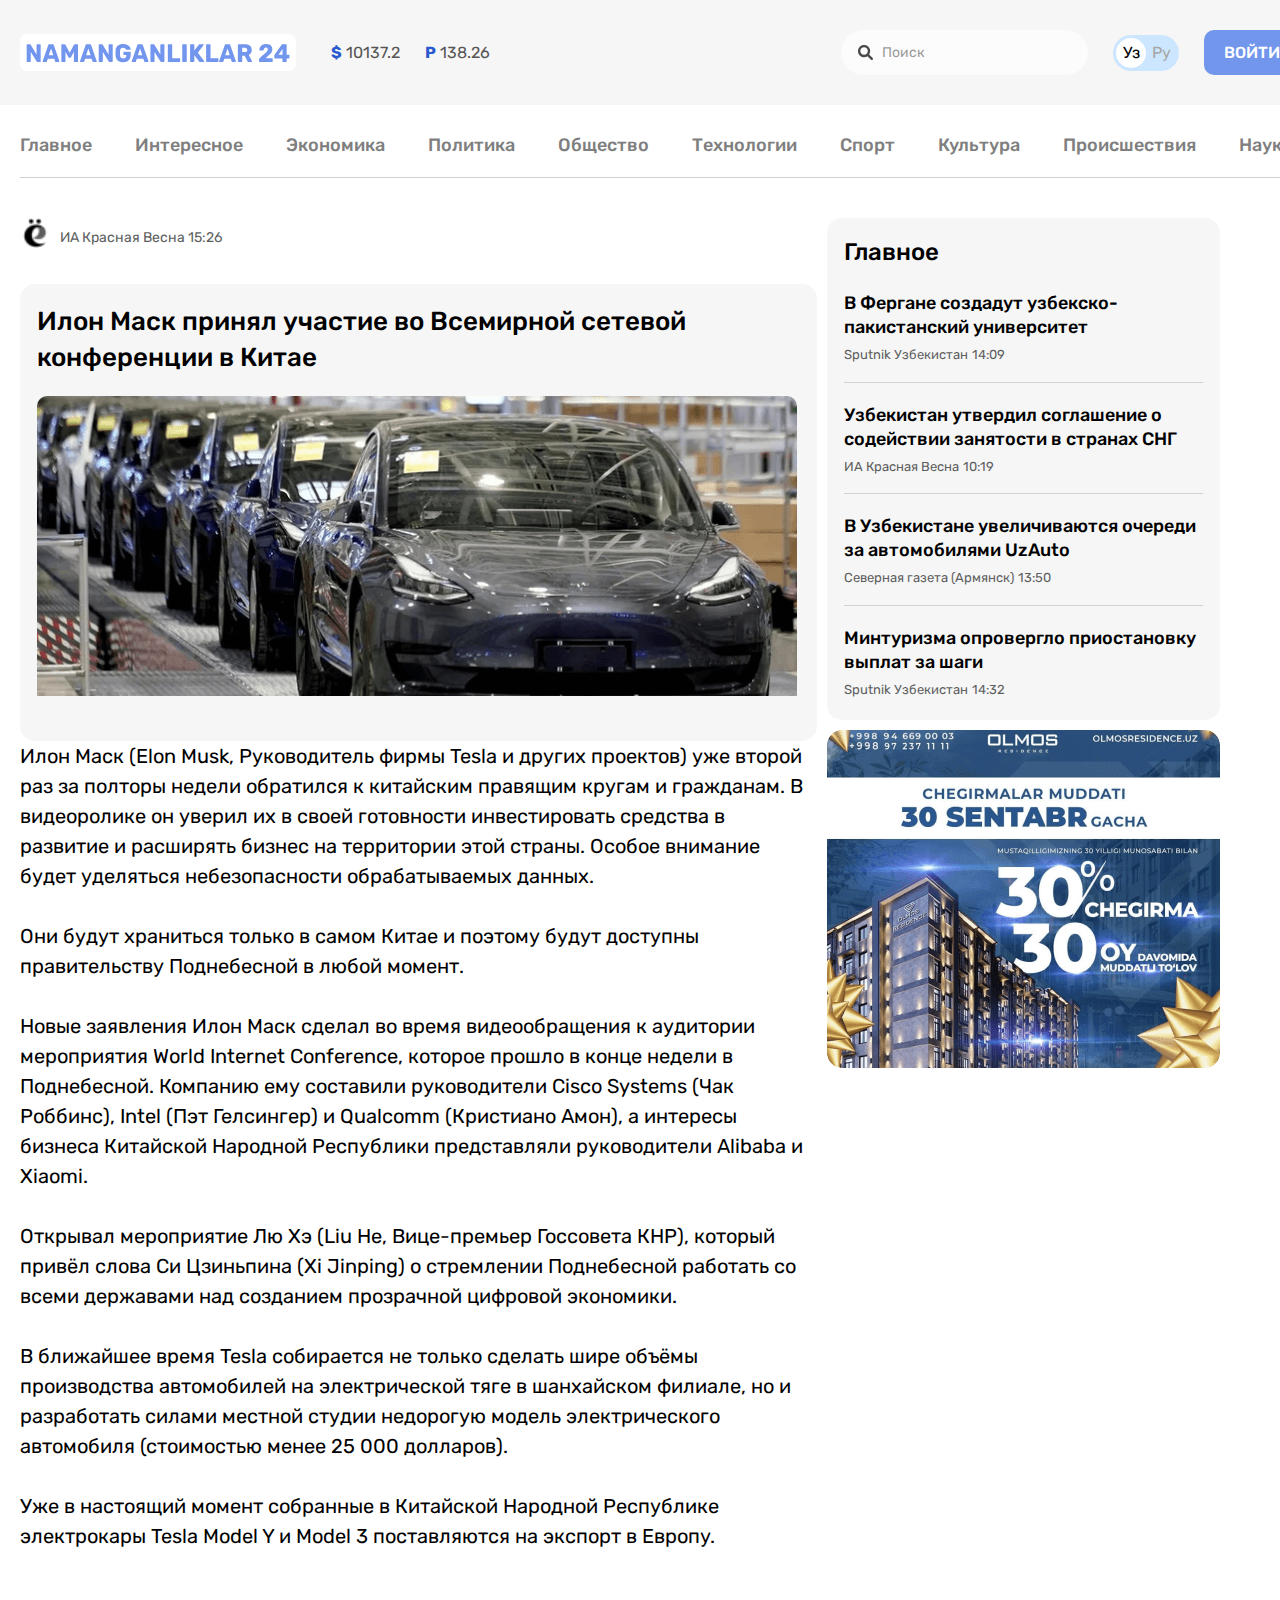
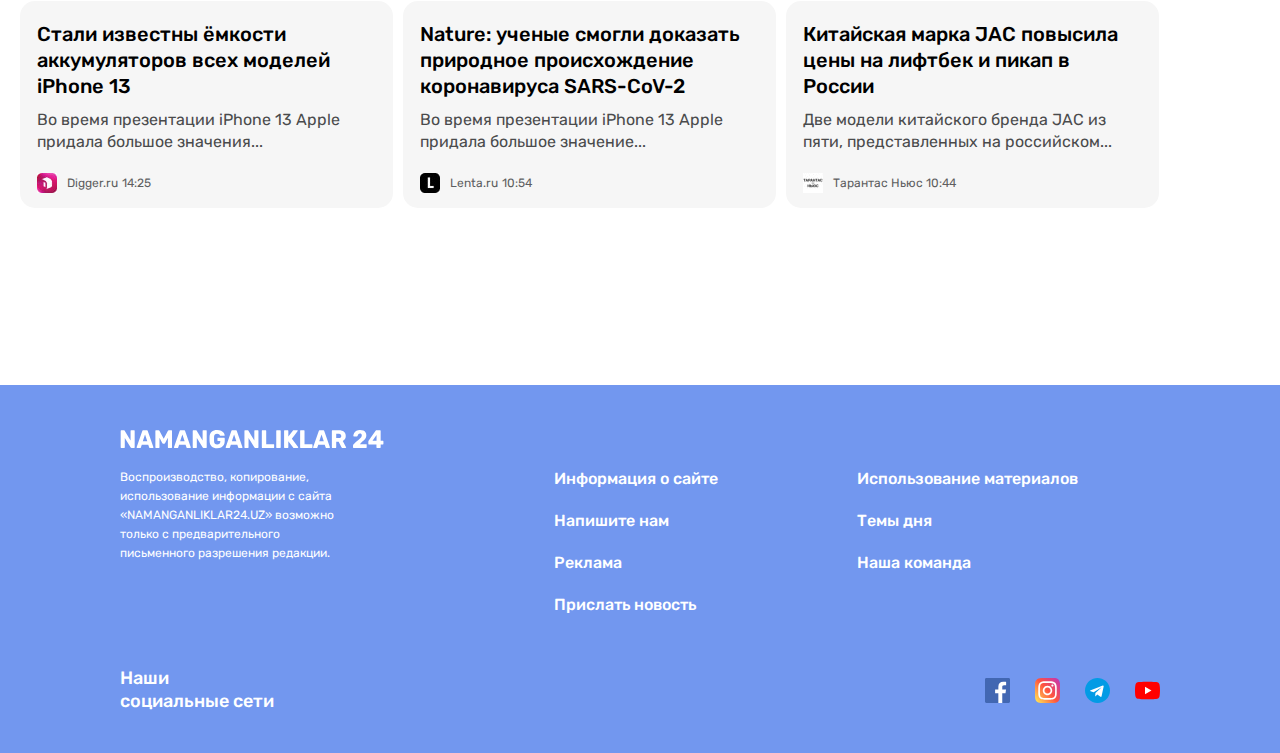
==== commit 32664e0f: "owibki ispravleniya" ====
--- a/article.html
+++ b/article.html
@@ -169,7 +169,7 @@
         <h2 class="gl-news-saidbar-list-title">Главное</h2>
         <!-- gl news saidbar list item 1 -->
         <li class="gl-news-saidbar-list-item">
-            <h2 class="gl-news-saidbar-list-item-title">В Фергане создадут узбекско-пакистанский университет</h2>
+            <a href="" class="gl-news-saidbar-list-item-link">В Фергане создадут узбекско-пакистанский университет</a>
             <div class="gl-news-saidbar-item-footer">
                     <span class="gl-news-saidbar-item-footer-text">Sputnik Узбекистан</span>
                     <time class="gl-news-saidbar-item-footer-time" datetime="2022-02-12T15:55:59">14:09</time>
@@ -178,7 +178,7 @@
         <!-- gl news saidbar list item 2 -->
         
         <li class="gl-news-saidbar-list-item">
-            <h2 class="gl-news-saidbar-list-item-title">Узбекистан утвердил соглашение о содействии занятости в странах СНГ</h2>
+            <a href="" class="gl-news-saidbar-list-item-link">Узбекистан утвердил соглашение о содействии занятости в странах СНГ</a>
             <div class="gl-news-saidbar-item-footer">
                     <span class="gl-news-saidbar-item-footer-text">ИА Красная Весна</span>
                     <time class="gl-news-saidbar-item-footer-time" datetime="2022-02-12T15:55:59">10:19</time>
@@ -186,7 +186,7 @@
         </li>
         <!-- gl news saidbar list item 3 -->
         <li class="gl-news-saidbar-list-item">
-            <h2 class="gl-news-saidbar-list-item-title">В Узбекистане увеличиваются очереди за автомобилями UzAuto</h2>
+        <a href="" class="gl-news-saidbar-list-item-link">В Узбекистане увеличиваются очереди за автомобилями UzAuto</a>
             <div class="gl-news-saidbar-item-footer">
                     <span class="gl-news-saidbar-item-footer-text">Северная газета (Армянск)</span>
                     <time class="gl-news-saidbar-item-footer-time" datetime="2022-02-12T15:55:59">13:50</time>
@@ -194,7 +194,7 @@
         </li>
         <!-- gl news saidbar list item 4 -->
         <li class="gl-news-saidbar-list-item">
-            <h2 class="gl-news-saidbar-list-item-title">Минтуризма опровергло приостановку выплат за шаги</h2>
+            <a href="" class="gl-news-saidbar-list-item-link">Минтуризма опровергло приостановку выплат за шаги</a>
             <div class="gl-news-saidbar-item-footer">
                     <span class="gl-news-saidbar-item-footer-text">Sputnik Узбекистан</span>
                     <time class="gl-news-saidbar-item-footer-time" datetime="2022-02-12T15:55:59">14:32</time>
@@ -226,7 +226,7 @@
                     <a class="site-fotter-middle-list-item-link" href="#">Информация о сайте</a>
                 </li> 
                 <li class="site-footer-middle-list-item">
-                    <a class="site-fotter-middle-list-item-link" href="#">Напишите нам</a>
+                    <a class="site-fotter-middle-list-item-link" href="forum.html">Напишите нам</a>
                 </li> 
                 <li class="site-footer-middle-list-item">
                     <a class="site-fotter-middle-list-item-link" href="#">Реклама</a>
--- a/style.css
+++ b/style.css
@@ -56,6 +56,10 @@
     cursor: pointer;
     display:inline-block;
 
+}
+
+.orange-btn:active {
+    opacity: 0.6;
 }
 
 /* main styles */
@@ -127,6 +131,7 @@
     background-repeat: no-repeat;
     background-size: 15px;
     background-position: 16.5px center;
+    opacity: 0.7;
 
 }
 
@@ -229,9 +234,12 @@
     width: 100%;
     height: auto;
 
-
-}
-
+    
+}
+
+.site-header-banner-img:active {
+    opacity: 0.6;
+}
 
 /* main section styles */
 
@@ -273,6 +281,13 @@
     font-weight: 500;
     color: #000;
 
+}
+
+.news-cards-item-link:hover {
+    color:#2959ce;
+}
+.news-cards-item-link:active {
+    opacity: 0.6;
 }
 .news-cards-item-text {
     margin-bottom: 15px;
@@ -347,7 +362,6 @@
 
 /* gl news styles */
 
-
 .gl-news-wrapper {
     display: flex;
     background-color:#fff;
@@ -459,7 +473,14 @@
 .gl-news-button:hover {
     color: #2959ce;
 }
+.gl-news-button:active {
+    color: rgba(114, 150, 236, 0.6);
+    ;
+}
 /* gl news saidbar styles */
+
+
+
 .gl-news-saidbar {  
 margin-left: 10px;
 width: 100%;
@@ -485,12 +506,23 @@
     border-bottom:solid 1px #d2d2d2;
     margin-bottom: 20px;
 }
-.gl-news-saidbar-list-item-title {
+
+.gl-news-saidbar-list-item-link {
+    display: flex;
+    text-decoration: none;
     font-size: 18px;
     line-height: 24px;
     color: #000;
     font-weight: 500;
     margin-bottom: 8px;
+}
+
+.gl-news-saidbar-list-item-link:hover {
+    color: #2959ce;
+}
+.gl-news-saidbar-list-item-link:active {
+    opacity: 0.6;
+    color: #2959ce ;
 }
 .gl-news-saidbar-item-footer {
     display: flex;
@@ -510,6 +542,9 @@
     display: flex;
 
 }
+.gl-news-saidbar-banner-link:active {
+    opacity: 0.6;
+}
 .gl-news-saidbar-banner-list {
     width: 393px;
     height: 553px;
@@ -521,6 +556,10 @@
 height: 338px;
 object-fit: cover;
 border-radius: 15px;
+}
+
+.gl-news-saidbar-banner-list:active {
+    opacity: 0.6;
 }
 /* gl news saidbar styles */
 
@@ -619,10 +658,13 @@
     height: 25px;
 }
 .site-footer-socialmedia-item-img:active {
-    opacity: 0.8;
+    opacity: 0.6;
 }
 .site-fotter-middle-list-item-link:hover {
     text-decoration: underline;
+}
+.site-fotter-middle-list-item-link:active {
+    opacity: 0.6;
 }
 /* footer section styles end */
 
@@ -729,7 +771,9 @@
 }
 
 .contact-wrapper {
-    padding: 48px;
+    padding-top: 48px;
+    padding-bottom: 48px;
+
     display: flex;
     position: relative;
 
@@ -774,13 +818,14 @@
 
 
 
-.contact-wrapper-input-both-margin input {
+.contact-wrapper-input-both-margin input:not(:last-child) {
     margin-right: 10px;
 }
 
 .contact-wrapper-button {
     padding: 17px 30px;
     background-color: #7297ef;
+    cursor: pointer;
 }
 
 
@@ -793,4 +838,12 @@
 font-weight: 500;
 margin-bottom: 8px;
 
+}
+
+.site-footer-img:hover {
+    opacity: 0.8;
+}
+
+.site-footer-img:activep {
+    opacity: 0.6;
 }